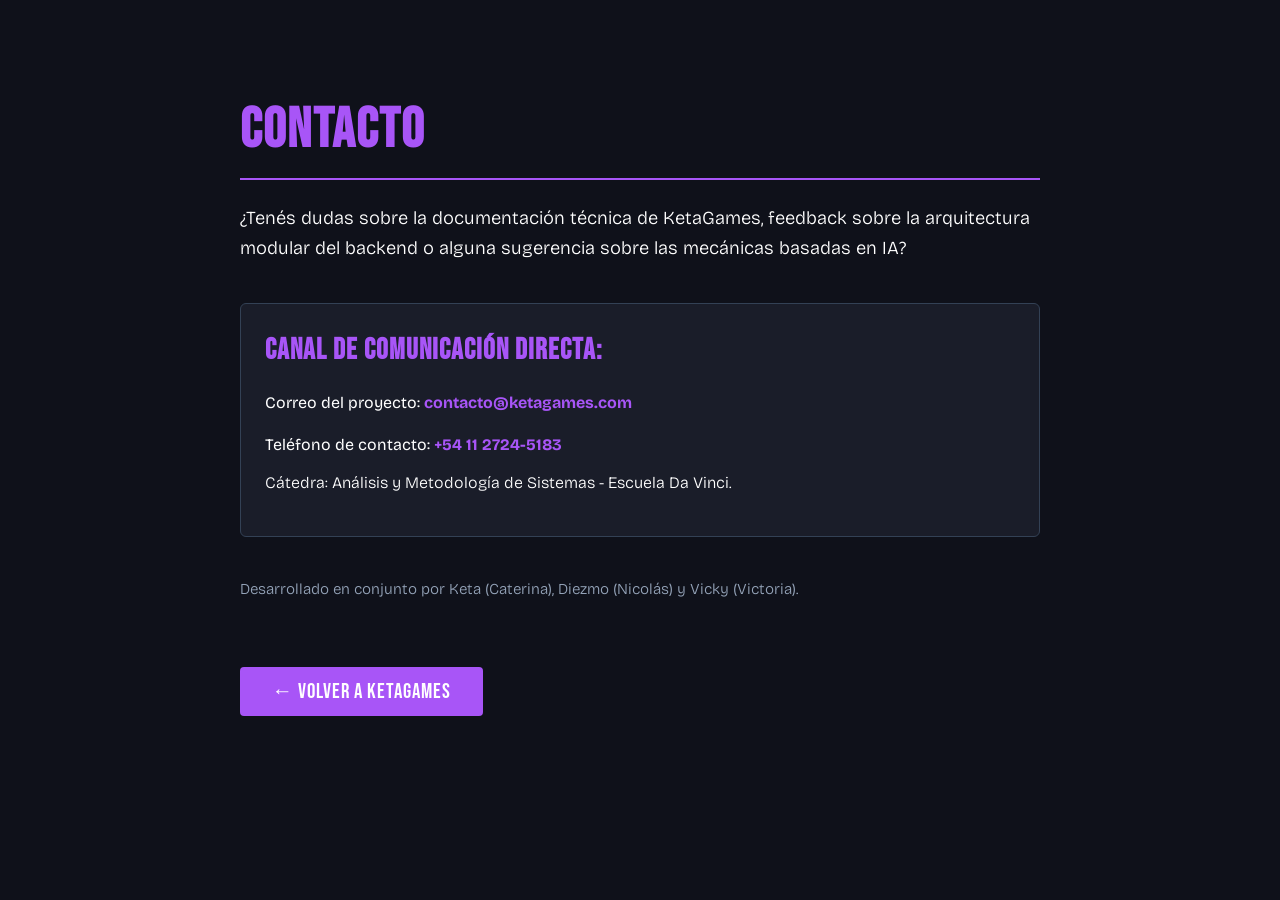
==== vistas/contacto.html @ 97a4cbe4 "Agregado de archivos del footer" ====
<!DOCTYPE html>
<html lang="es">
<head>
    <meta charset="UTF-8">
    <title>Contacto - KetaGames</title>
    <link rel="preconnect" href="https://fonts.googleapis.com">
    <link rel="preconnect" href="https://fonts.gstatic.com" crossorigin>
    <link href="https://fonts.googleapis.com/css2?family=Bebas+Neue&family=Bricolage+Grotesque:opsz,wght@12..96,200..800&display=swap" rel="stylesheet">
</head>
<body style="background-color: #0f111a; color: white; font-family: 'Bricolage Grotesque', sans-serif; padding: 3rem 2rem; max-width: 800px; margin: 0 auto; line-height: 1.6;">
    
    <h1 style="font-family: 'Bebas Neue', sans-serif; color: #a855f7; font-size: 3.5rem; letter-spacing: 2px; border-bottom: 2px solid #a855f7; padding-bottom: 0.2rem; margin-bottom: 1.5rem;">
        Contacto
    </h1>
    
    <p style="font-size: 1.15rem; font-weight: 300;">
        ¿Tenés dudas sobre la documentación técnica de KetaGames, feedback sobre la arquitectura modular del backend o alguna sugerencia sobre las mecánicas basadas en IA?
    </p>

    <div style="background: #1a1d29; padding: 1.5rem; border-radius: 6px; margin: 2.5rem 0; border: 1px solid #334155;">
        <h3 style="font-family: 'Bebas Neue', sans-serif; color: #a855f7; font-size: 1.8rem; letter-spacing: 1px; margin-top: 0; margin-bottom: 0.8rem;">Canal de comunicación directa:</h3>
        <p style="margin-bottom: 0.8rem; font-weight: 400;">Correo del proyecto: <strong style="color: #a855f7;">contacto@ketagames.com</strong></p>
        <p style="margin-bottom: 0.8rem; font-weight: 400;">Teléfono de contacto: <strong style="color: #a855f7;">+54 11 2724-5183</strong></p>
        <p style="margin-top: 0; font-weight: 300;">Cátedra: Análisis y Metodología de Sistemas - Escuela Da Vinci.</p>
    </div>

    <p style="color: #94a3b8; font-size: 0.95rem; font-weight: 300; margin-bottom: 2.5rem;">
        Desarrollado en conjunto por Keta (Caterina), Diezmo (Nicolás) y Vicky (Victoria).
    </p>

    <br>
    <a href="{{ url_for('index') }}" style="display: inline-block; background: #a855f7; color: white; font-family: 'Bebas Neue', sans-serif; font-size: 1.3rem; letter-spacing: 1px; padding: 0.5rem 2rem; text-decoration: none; border-radius: 4px;">
        ← Volver a KetaGames
    </a>
</body>
</html>
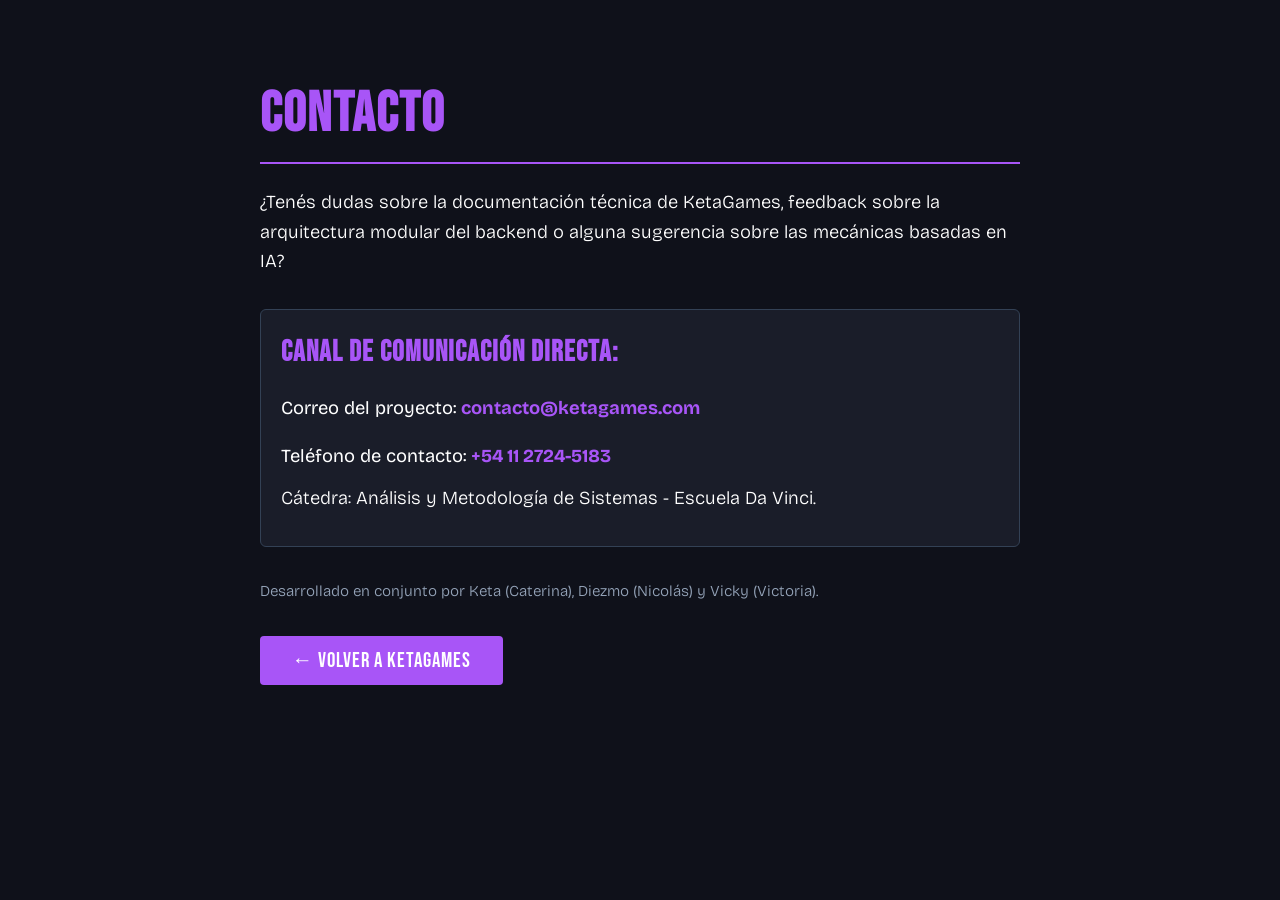
==== commit 9a5c5a33: "diseño responsive en todas las pags" ====
--- a/vistas/contacto.html
+++ b/vistas/contacto.html
@@ -2,35 +2,88 @@
 <html lang="es">
 <head>
     <meta charset="UTF-8">
+    <meta name="viewport" content="width=device-width, initial-scale=1.0">
     <title>Contacto - KetaGames</title>
     <link rel="preconnect" href="https://fonts.googleapis.com">
     <link rel="preconnect" href="https://fonts.gstatic.com" crossorigin>
     <link href="https://fonts.googleapis.com/css2?family=Bebas+Neue&family=Bricolage+Grotesque:opsz,wght@12..96,200..800&display=swap" rel="stylesheet">
+    <style>
+        body {
+            background-color: #0f111a;
+            color: white;
+            font-family: 'Bricolage Grotesque', sans-serif;
+            padding: 2rem 1.25rem;
+            max-width: 800px;
+            margin: 0 auto;
+            line-height: 1.6;
+            box-sizing: border-box;
+        }
+        h1 {
+            font-family: 'Bebas Neue', sans-serif;
+            color: #a855f7;
+            font-size: clamp(2.2rem, 8vw, 3.5rem);
+            letter-spacing: 2px;
+            border-bottom: 2px solid #a855f7;
+            padding-bottom: 0.2rem;
+            margin-bottom: 1.5rem;
+        }
+        p {
+            font-size: clamp(0.95rem, 2.5vw, 1.15rem);
+            font-weight: 300;
+        }
+        .contact-box {
+            background: #1a1d29;
+            padding: 1.25rem;
+            border-radius: 6px;
+            margin: 2rem 0;
+            border: 1px solid #334155;
+        }
+        .contact-box h3 {
+            font-family: 'Bebas Neue', sans-serif;
+            color: #a855f7;
+            font-size: clamp(1.3rem, 4vw, 1.8rem);
+            letter-spacing: 1px;
+            margin-top: 0;
+            margin-bottom: 0.8rem;
+        }
+        .contact-box p {
+            margin-bottom: 0.8rem;
+            font-weight: 400;
+        }
+        .contact-box strong { color: #a855f7; }
+        .credit {
+            color: #94a3b8;
+            font-size: 0.95rem;
+            font-weight: 300;
+            margin-bottom: 2rem;
+        }
+        .btn-back {
+            display: inline-block;
+            background: #a855f7;
+            color: white;
+            font-family: 'Bebas Neue', sans-serif;
+            font-size: 1.3rem;
+            letter-spacing: 1px;
+            padding: 0.5rem 2rem;
+            text-decoration: none;
+            border-radius: 4px;
+        }
+    </style>
 </head>
-<body style="background-color: #0f111a; color: white; font-family: 'Bricolage Grotesque', sans-serif; padding: 3rem 2rem; max-width: 800px; margin: 0 auto; line-height: 1.6;">
+<body>
+    <h1>Contacto</h1>
     
-    <h1 style="font-family: 'Bebas Neue', sans-serif; color: #a855f7; font-size: 3.5rem; letter-spacing: 2px; border-bottom: 2px solid #a855f7; padding-bottom: 0.2rem; margin-bottom: 1.5rem;">
-        Contacto
-    </h1>
-    
-    <p style="font-size: 1.15rem; font-weight: 300;">
-        ¿Tenés dudas sobre la documentación técnica de KetaGames, feedback sobre la arquitectura modular del backend o alguna sugerencia sobre las mecánicas basadas en IA?
-    </p>
+    <p>¿Tenés dudas sobre la documentación técnica de KetaGames, feedback sobre la arquitectura modular del backend o alguna sugerencia sobre las mecánicas basadas en IA?</p>
 
-    <div style="background: #1a1d29; padding: 1.5rem; border-radius: 6px; margin: 2.5rem 0; border: 1px solid #334155;">
-        <h3 style="font-family: 'Bebas Neue', sans-serif; color: #a855f7; font-size: 1.8rem; letter-spacing: 1px; margin-top: 0; margin-bottom: 0.8rem;">Canal de comunicación directa:</h3>
-        <p style="margin-bottom: 0.8rem; font-weight: 400;">Correo del proyecto: <strong style="color: #a855f7;">contacto@ketagames.com</strong></p>
-        <p style="margin-bottom: 0.8rem; font-weight: 400;">Teléfono de contacto: <strong style="color: #a855f7;">+54 11 2724-5183</strong></p>
-        <p style="margin-top: 0; font-weight: 300;">Cátedra: Análisis y Metodología de Sistemas - Escuela Da Vinci.</p>
+    <div class="contact-box">
+        <h3>Canal de comunicación directa:</h3>
+        <p>Correo del proyecto: <strong>contacto@ketagames.com</strong></p>
+        <p>Teléfono de contacto: <strong>+54 11 2724-5183</strong></p>
+        <p style="margin-top:0; font-weight:300;">Cátedra: Análisis y Metodología de Sistemas - Escuela Da Vinci.</p>
     </div>
 
-    <p style="color: #94a3b8; font-size: 0.95rem; font-weight: 300; margin-bottom: 2.5rem;">
-        Desarrollado en conjunto por Keta (Caterina), Diezmo (Nicolás) y Vicky (Victoria).
-    </p>
+    <p class="credit">Desarrollado en conjunto por Keta (Caterina), Diezmo (Nicolás) y Vicky (Victoria).</p>
 
-    <br>
-    <a href="{{ url_for('index') }}" style="display: inline-block; background: #a855f7; color: white; font-family: 'Bebas Neue', sans-serif; font-size: 1.3rem; letter-spacing: 1px; padding: 0.5rem 2rem; text-decoration: none; border-radius: 4px;">
-        ← Volver a KetaGames
-    </a>
+    <a href="{{ url_for('index') }}" class="btn-back">← Volver a KetaGames</a>
 </body>
 </html>
